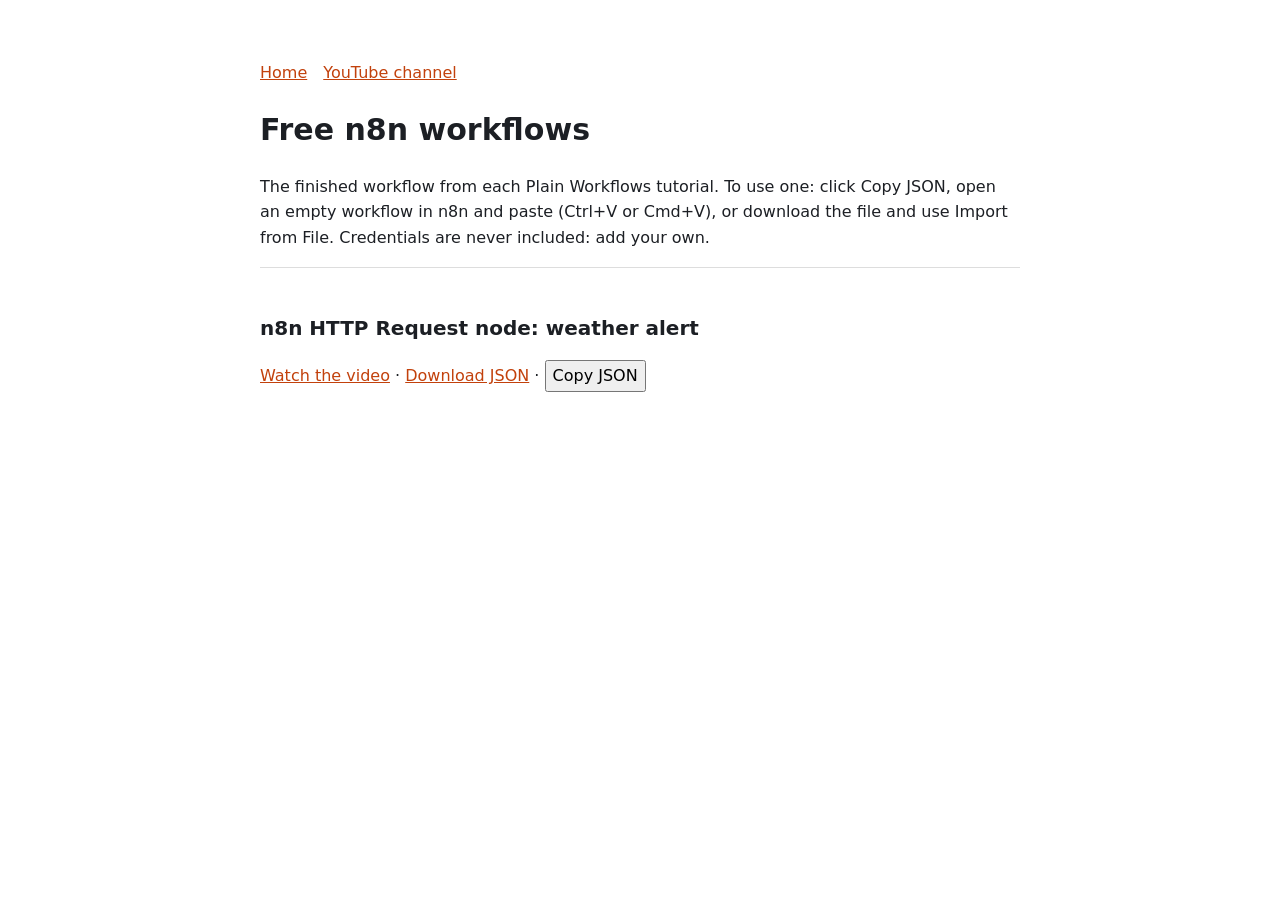
==== templates/index.html @ d85eb609 "template: http-request-weather-alert" ====
<!doctype html><html lang="en"><head><meta charset="utf-8"><meta name="viewport" content="width=device-width,initial-scale=1">
<title>Free n8n workflows · Plain Workflows</title><link rel="stylesheet" href="../estilo.css">
<style>section{border-top:1px solid #ddd;padding:12px 0}button{font:inherit;cursor:pointer}.p{color:#555}</style></head><body>
<nav><a href="../index.html">Home</a><a href="https://www.youtube.com/channel/UCuffh1Xk7VvhFSPYDGTYltw">YouTube channel</a></nav>
<h1>Free n8n workflows</h1>
<p>The finished workflow from each Plain Workflows tutorial. To use one: click Copy JSON, open an empty workflow in n8n
and paste (Ctrl+V or Cmd+V), or download the file and use Import from File. Credentials are never included: add your own.</p>
<section id="http-request-weather-alert"><h2>n8n HTTP Request node: weather alert</h2>
<p><a href="https://youtu.be/0UFrOi9PawE">Watch the video</a> · <a href="http-request-weather-alert.json" download>Download JSON</a> · <button data-f="http-request-weather-alert.json">Copy JSON</button></p></section>
<script>document.querySelectorAll('button[data-f]').forEach(function(b){b.onclick=function(){fetch(b.dataset.f).then(function(r){return r.text()})
.then(function(t){navigator.clipboard.writeText(t);b.textContent='Copied';setTimeout(function(){b.textContent='Copy JSON'},1500)})}});</script>
</body></html>
---- estilo.css ----
body{font-family:system-ui,-apple-system,Segoe UI,sans-serif;max-width:760px;margin:60px auto;padding:0 24px;line-height:1.6;color:#1c1f24}
h1{font-size:30px}h2{font-size:20px;margin-top:32px}a{color:#c2410c}nav a{margin-right:16px}
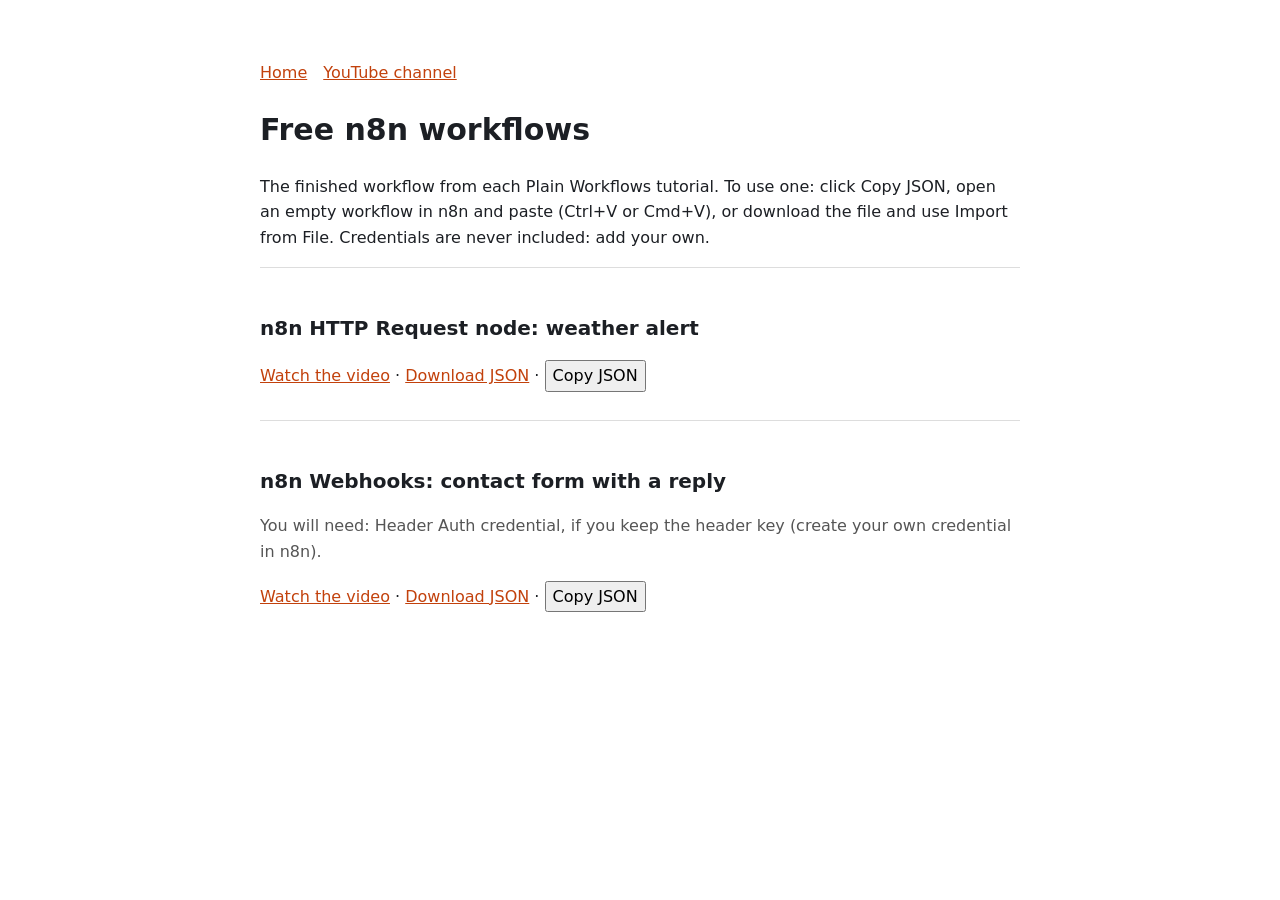
==== commit f3643764: "template: webhooks-contact-form" ====
--- a/templates/index.html
+++ b/templates/index.html
@@ -6,7 +6,8 @@
 <p>The finished workflow from each Plain Workflows tutorial. To use one: click Copy JSON, open an empty workflow in n8n
 and paste (Ctrl+V or Cmd+V), or download the file and use Import from File. Credentials are never included: add your own.</p>
 <section id="http-request-weather-alert"><h2>n8n HTTP Request node: weather alert</h2>
-<p><a href="https://youtu.be/0UFrOi9PawE">Watch the video</a> · <a href="http-request-weather-alert.json" download>Download JSON</a> · <button data-f="http-request-weather-alert.json">Copy JSON</button></p></section>
+<p><a href="https://youtu.be/0UFrOi9PawE">Watch the video</a> · <a href="http-request-weather-alert.json" download>Download JSON</a> · <button data-f="http-request-weather-alert.json">Copy JSON</button></p></section><section id="webhooks-contact-form"><h2>n8n Webhooks: contact form with a reply</h2><p class="p">You will need: Header Auth credential, if you keep the header key (create your own credential in n8n).</p>
+<p><a href="https://youtu.be/Iua45TakApc">Watch the video</a> · <a href="webhooks-contact-form.json" download>Download JSON</a> · <button data-f="webhooks-contact-form.json">Copy JSON</button></p></section>
 <script>document.querySelectorAll('button[data-f]').forEach(function(b){b.onclick=function(){fetch(b.dataset.f).then(function(r){return r.text()})
 .then(function(t){navigator.clipboard.writeText(t);b.textContent='Copied';setTimeout(function(){b.textContent='Copy JSON'},1500)})}});</script>
 </body></html>
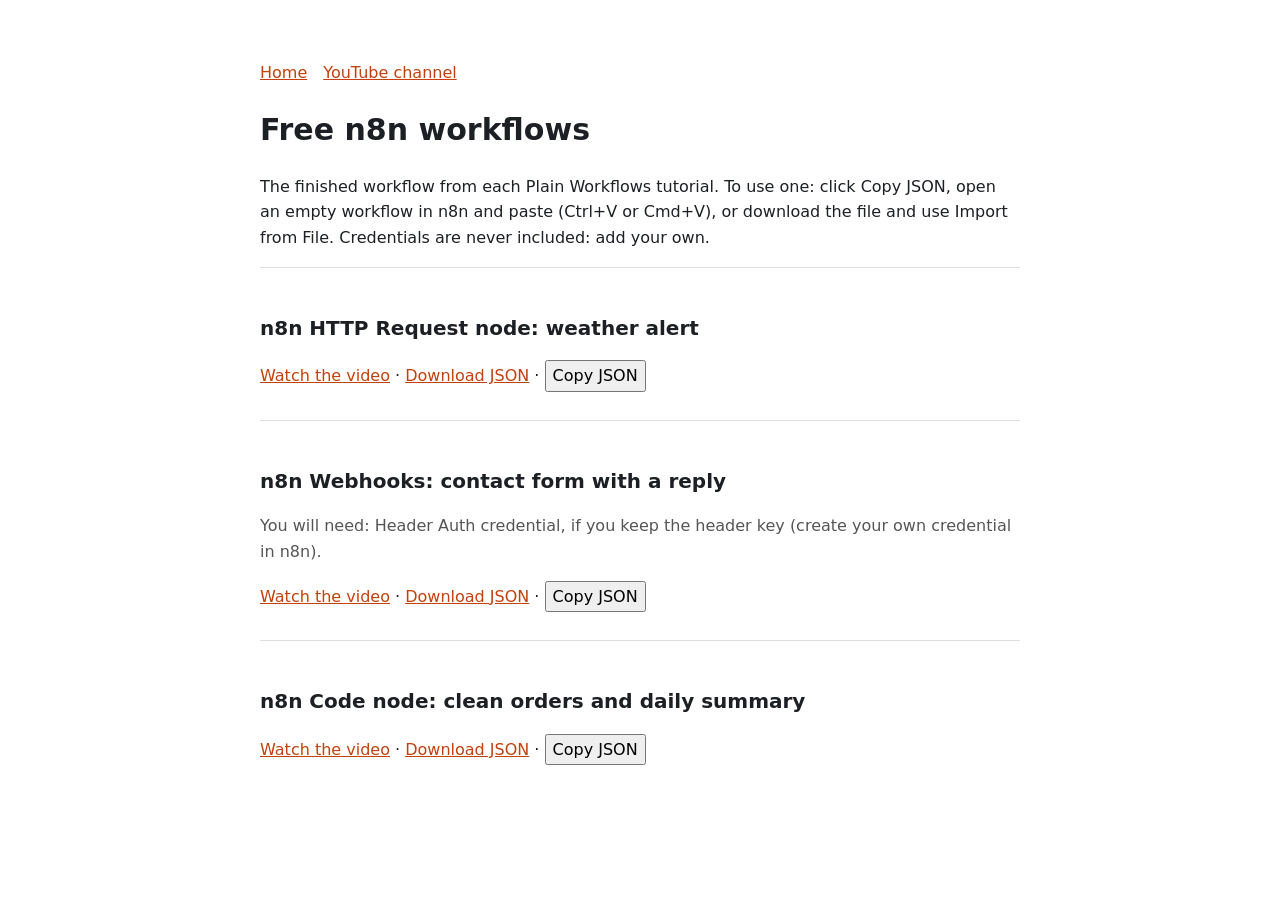
==== commit af0114ae: "template: code-node-orders-cleanup" ====
--- a/templates/index.html
+++ b/templates/index.html
@@ -7,7 +7,8 @@
 and paste (Ctrl+V or Cmd+V), or download the file and use Import from File. Credentials are never included: add your own.</p>
 <section id="http-request-weather-alert"><h2>n8n HTTP Request node: weather alert</h2>
 <p><a href="https://youtu.be/0UFrOi9PawE">Watch the video</a> · <a href="http-request-weather-alert.json" download>Download JSON</a> · <button data-f="http-request-weather-alert.json">Copy JSON</button></p></section><section id="webhooks-contact-form"><h2>n8n Webhooks: contact form with a reply</h2><p class="p">You will need: Header Auth credential, if you keep the header key (create your own credential in n8n).</p>
-<p><a href="https://youtu.be/Iua45TakApc">Watch the video</a> · <a href="webhooks-contact-form.json" download>Download JSON</a> · <button data-f="webhooks-contact-form.json">Copy JSON</button></p></section>
+<p><a href="https://youtu.be/Iua45TakApc">Watch the video</a> · <a href="webhooks-contact-form.json" download>Download JSON</a> · <button data-f="webhooks-contact-form.json">Copy JSON</button></p></section><section id="code-node-orders-cleanup"><h2>n8n Code node: clean orders and daily summary</h2>
+<p><a href="https://youtu.be/iKmgIhylWtc">Watch the video</a> · <a href="code-node-orders-cleanup.json" download>Download JSON</a> · <button data-f="code-node-orders-cleanup.json">Copy JSON</button></p></section>
 <script>document.querySelectorAll('button[data-f]').forEach(function(b){b.onclick=function(){fetch(b.dataset.f).then(function(r){return r.text()})
 .then(function(t){navigator.clipboard.writeText(t);b.textContent='Copied';setTimeout(function(){b.textContent='Copy JSON'},1500)})}});</script>
 </body></html>
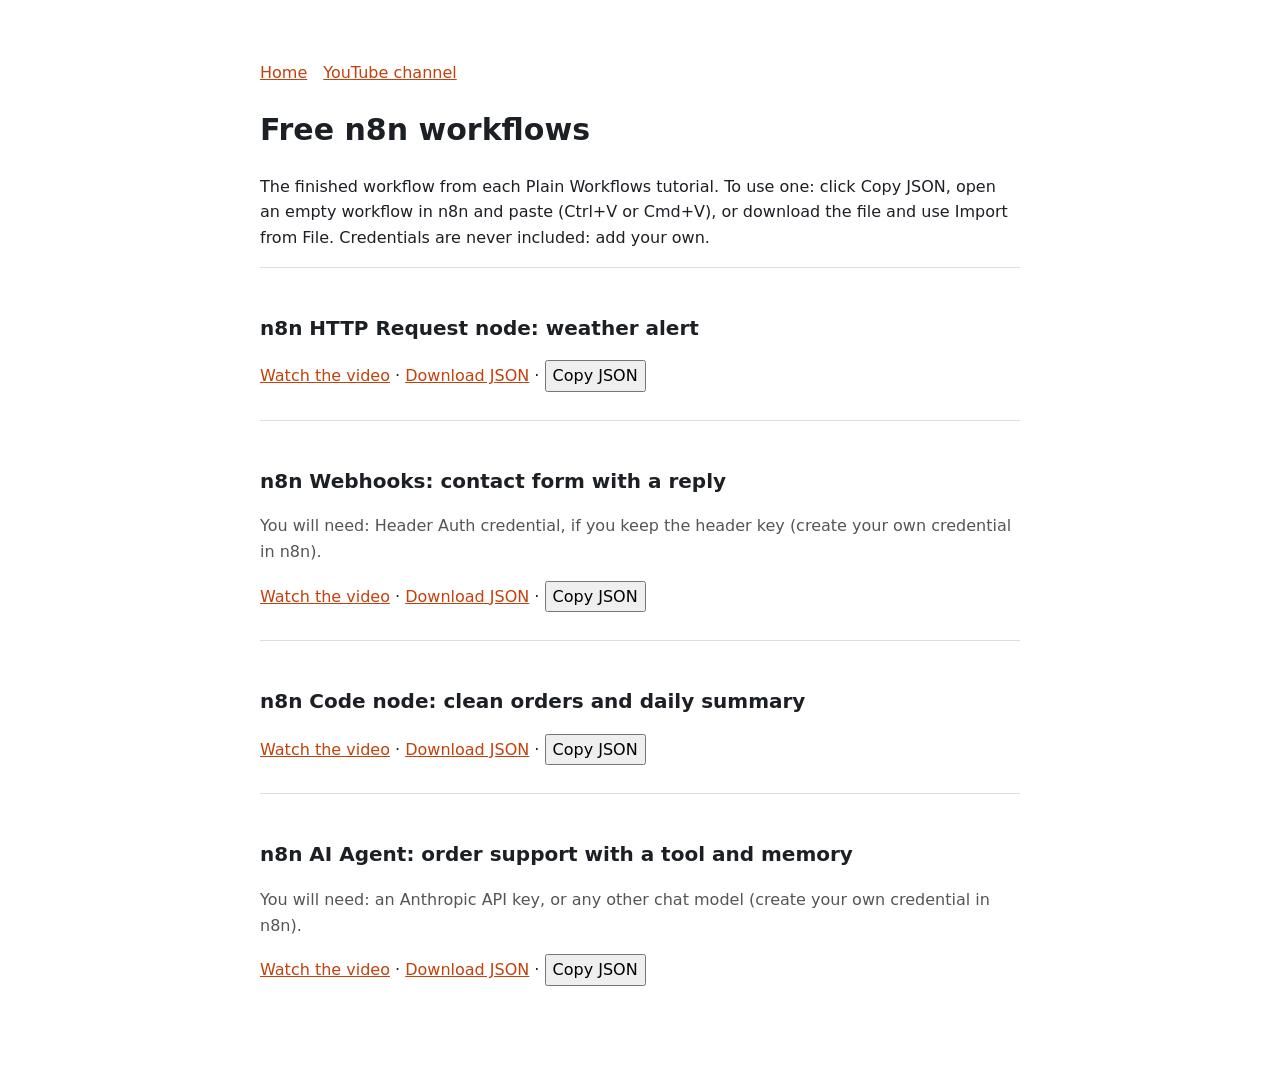
==== commit 2ad6dfb6: "template: ai-agent-order-support" ====
--- a/templates/index.html
+++ b/templates/index.html
@@ -8,7 +8,8 @@
 <section id="http-request-weather-alert"><h2>n8n HTTP Request node: weather alert</h2>
 <p><a href="https://youtu.be/0UFrOi9PawE">Watch the video</a> · <a href="http-request-weather-alert.json" download>Download JSON</a> · <button data-f="http-request-weather-alert.json">Copy JSON</button></p></section><section id="webhooks-contact-form"><h2>n8n Webhooks: contact form with a reply</h2><p class="p">You will need: Header Auth credential, if you keep the header key (create your own credential in n8n).</p>
 <p><a href="https://youtu.be/Iua45TakApc">Watch the video</a> · <a href="webhooks-contact-form.json" download>Download JSON</a> · <button data-f="webhooks-contact-form.json">Copy JSON</button></p></section><section id="code-node-orders-cleanup"><h2>n8n Code node: clean orders and daily summary</h2>
-<p><a href="https://youtu.be/iKmgIhylWtc">Watch the video</a> · <a href="code-node-orders-cleanup.json" download>Download JSON</a> · <button data-f="code-node-orders-cleanup.json">Copy JSON</button></p></section>
+<p><a href="https://youtu.be/iKmgIhylWtc">Watch the video</a> · <a href="code-node-orders-cleanup.json" download>Download JSON</a> · <button data-f="code-node-orders-cleanup.json">Copy JSON</button></p></section><section id="ai-agent-order-support"><h2>n8n AI Agent: order support with a tool and memory</h2><p class="p">You will need: an Anthropic API key, or any other chat model (create your own credential in n8n).</p>
+<p><a href="https://youtu.be/9QgboNqkRUk">Watch the video</a> · <a href="ai-agent-order-support.json" download>Download JSON</a> · <button data-f="ai-agent-order-support.json">Copy JSON</button></p></section>
 <script>document.querySelectorAll('button[data-f]').forEach(function(b){b.onclick=function(){fetch(b.dataset.f).then(function(r){return r.text()})
 .then(function(t){navigator.clipboard.writeText(t);b.textContent='Copied';setTimeout(function(){b.textContent='Copy JSON'},1500)})}});</script>
 </body></html>
